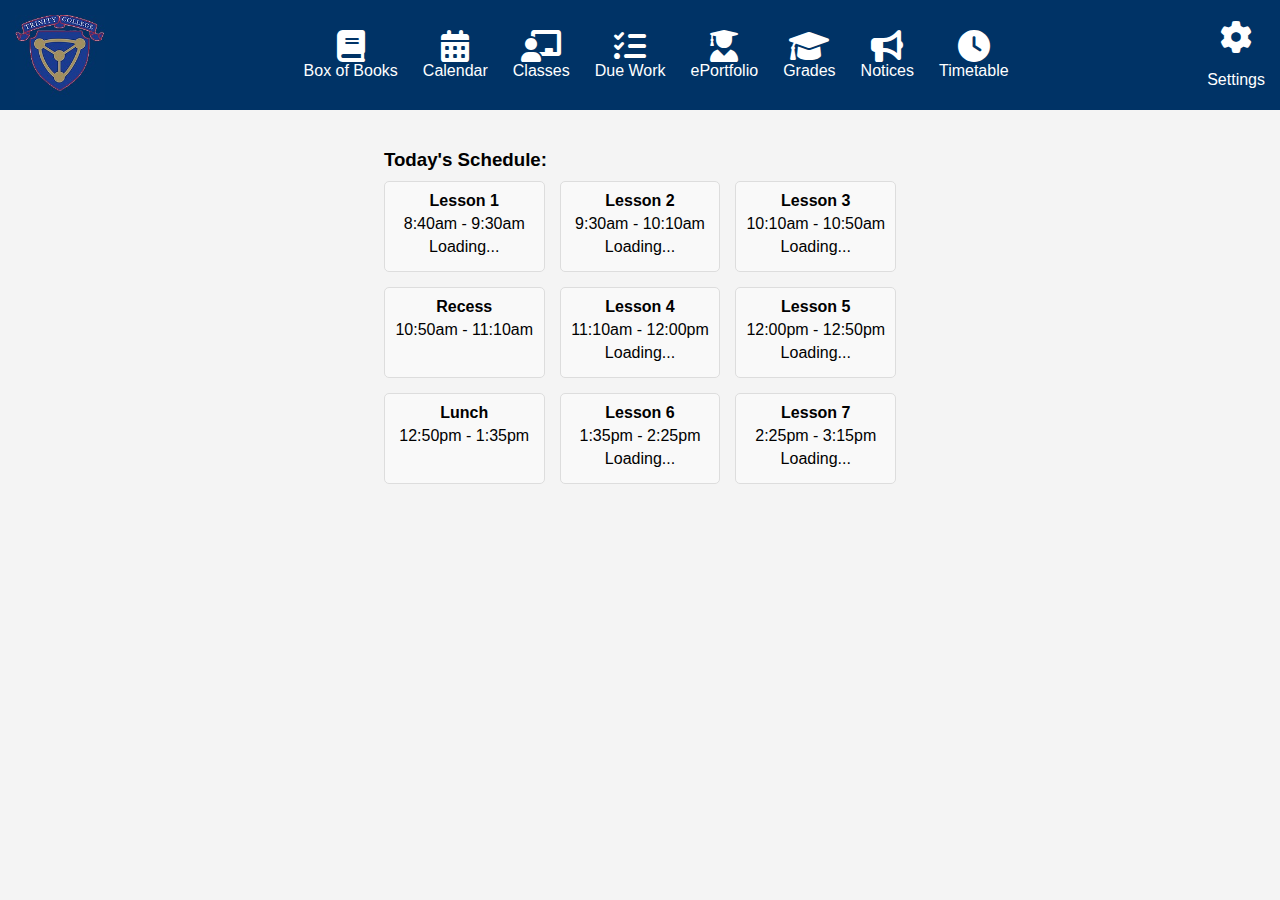
==== index.html @ 126a45ff "first commit" ====
<!DOCTYPE html>
<html lang="en">
<head>
    <meta charset="UTF-8">
    <meta name="viewport" content="width=device-width, initial-scale=1.0">
    <link rel="stylesheet" href="styles.css">
    <link rel="stylesheet" href="https://cdnjs.cloudflare.com/ajax/libs/font-awesome/6.0.0-beta3/css/all.min.css">
    <title>Schoolsquare</title>
</head>
<body>
    <header>
        <div class="logo">
            <a href="index.html">
                <img src="images/schoolbox-logo.jpg" alt="School Logo" style="width: 90px; height: auto; padding-top: 13px;">
            </a>
        </div>
        <nav>
            <ul>
                <li><a href="https://trinity-college.boxofbooks.io/auth/page/signin" target="_blank"><i class="fas fa-book fa-2x"></i><br>Box of Books</a></li>
                <li><a href="https://schoolbox.trinity.sa.edu.au/calendar/week" target="_blank"><i class="fas fa-calendar-alt fa-2x"></i><br>Calendar</a></li>
                <li><a href="https://schoolbox.trinity.sa.edu.au/learning/classes" target="_blank"><i class="fas fa-chalkboard-teacher fa-2x"></i><br>Classes</a></li>
                <li><a href="https://schoolbox.trinity.sa.edu.au/learning/due/" target="_blank"><i class="fas fa-tasks fa-2x"></i><br>Due Work</a></li>
                <li><a href="https://schoolbox.trinity.sa.edu.au/eportfolio/" target="_blank"><i class="fas fa-user-graduate fa-2x"></i><br>ePortfolio</a></li>
                <li><a href="https://schoolbox.trinity.sa.edu.au/learning/grades/" target="_blank"><i class="fas fa-graduation-cap fa-2x"></i><br>Grades</a></li>
                <li><a href="https://schoolbox.trinity.sa.edu.au/news" target="_blank"><i class="fas fa-bullhorn fa-2x"></i><br>Notices</a></li>
                <li><a href="https://schoolbox.trinity.sa.edu.au/timetable" target="_blank"><i class="fas fa-clock fa-2x"></i><br>Timetable</a></li>
            </ul>
        </nav>
        <div class="user-info">
            <a href="settings.html" class="settings-link" style="display: flex; flex-direction: column; align-items: center; text-decoration: none;">
                <i class="fas fa-cog fa-2x"></i>
                <br>Settings
            </a>
        </div>
    </header>
    <main>
        <section class="schedule">
            <h3>Today's Schedule:</h3>
            <div class="timetable">
                <div class="lesson" id="lesson1">
                    <h4>Lesson 1</h4>
                    <p>8:40am - 9:30am</p>
                    <p>Loading...</p>
                </div>
                <div class="lesson" id="lesson2">
                    <h4>Lesson 2</h4>
                    <p>9:30am - 10:10am</p>
                    <p>Loading...</p>
                </div>
                <div class="lesson" id="lesson3">
                    <h4>Lesson 3</h4>
                    <p>10:10am - 10:50am</p>
                    <p>Loading...</p>
                </div>
                <div class="lesson" id="recess">
                    <h4>Recess</h4>
                    <p>10:50am - 11:10am</p>
                </div>
                <div class="lesson" id="lesson4">
                    <h4>Lesson 4</h4>
                    <p>11:10am - 12:00pm</p>
                    <p>Loading...</p>
                </div>
                <div class="lesson" id="lesson5">
                    <h4>Lesson 5</h4>
                    <p>12:00pm - 12:50pm</p>
                    <p>Loading...</p>
                </div>
                <div class="lesson" id="lunch">
                    <h4>Lunch</h4>
                    <p>12:50pm - 1:35pm</p>
                </div>
                <div class="lesson" id="lesson6">
                    <h4>Lesson 6</h4>
                    <p>1:35pm - 2:25pm</p>
                    <p>Loading...</p>
                </div>
                <div class="lesson" id="lesson7">
                    <h4>Lesson 7</h4>
                    <p>2:25pm - 3:15pm</p>
                    <p>Loading...</p>
                </div>
            </div>
        </section>
    </main>
    <script src="main.js"></script>
</body>
</html>
---- styles.css ----
body {
    font-family: Arial, sans-serif;
    margin: 0;
    padding: 0;
    background-color: #f4f4f4;
}

header {
    background-color: #003366;
    color: white;
    padding: 10px 20px; /* Reduced padding for a smaller nav bar */
    display: flex;
    justify-content: space-between;
    align-items: center;
    height: 80px; /* Adjusted height of the nav bar */
}

.logo img {
    width: 90px;
    height: auto;
    padding-top: 13px;
}

nav ul {
    list-style-type: none;
    display: flex;
    flex-wrap: wrap;
    gap: 25px; /* Increased gap for better spacing between icons */
    padding: 0;
}

nav ul li {
    text-align: center;
    transition: transform 0.3s;
}

nav ul li:hover {
    transform: translateY(-5px);
}

nav ul li a {
    text-decoration: none;
    color: white;
    text-align: center;
}

nav ul li a:hover {
    color: #ffcc00; /* Change hover color */
}

.user-info {
    display: flex;
    align-items: center;
}

.user-info span {
    margin-right: 10px;
}

.settings-link {
    text-decoration: none;
    color: white;
    text-align: center;
    transition: transform 0.3s;
}

.settings-link:hover {
    transform: translateY(-5px);
    color: #ffcc00; /* Change hover color */
}

main {
    padding: 20px;
}

.schedule {
    margin-bottom: 20px;
}

.schedule h3 {
    margin-bottom: 10px;
}

.timetable {
    display: grid;
    grid-template-columns: repeat(3, 1fr);
    gap: 15px; /* Space between lessons */
}

.lesson {
    background-color: #f9f9f9;
    border: 1px solid #ddd;
    border-radius: 5px;
    padding: 10px;
    text-align: center;
    transition: background-color 0.3s;
}

.lesson h4 {
    margin: 0;
}

.lesson p {
    margin: 5px 0;
}

.lesson.highlight {
    background-color: #cceeff; /* Highlight color for current lesson */
    font-weight: bold; /* Make text bold */
}
.lesson:hover {
    background-color: #e7e7e7; /* Change background color on hover */
}

body {
    font-family: Arial, sans-serif;
    margin: 0;
    padding: 0;
    background-color: #f4f4f4;
}

header {
    background-color: #003366;
    color: white;
    padding: 15px;
    text-align: center;
}

main {
    display: flex;
    flex-direction: column;
    align-items: center; /* Center content horizontally */
    padding: 20px;
}

h2 {
    margin-top: 20px;
}

.form-group {
    margin-bottom: 15px;
}

label {
    font-weight: bold;
    display: block;
    margin-bottom: 5px;
}

input, select {
    padding: 10px;
    border: 1px solid #ddd;
    border-radius: 5px;
    width: 100%; /* Full width for inputs */
    max-width: 400px; /* Limit max width */
}

button {
    padding: 10px;
    background-color: #003366;
    color: white;
    border: none;
    border-radius: 5px;
    cursor: pointer;
    transition: background-color 0.3s;
}

button:hover {
    background-color: #004080;
}

.timetable-display {
    margin-top: 20px;
    background-color: #ffffff;
    padding: 15px;
    border-radius: 5px;
    box-shadow: 0 2px 10px rgba(0, 0, 0, 0.1);
}

.timetable-display p {
    margin: 0;
}
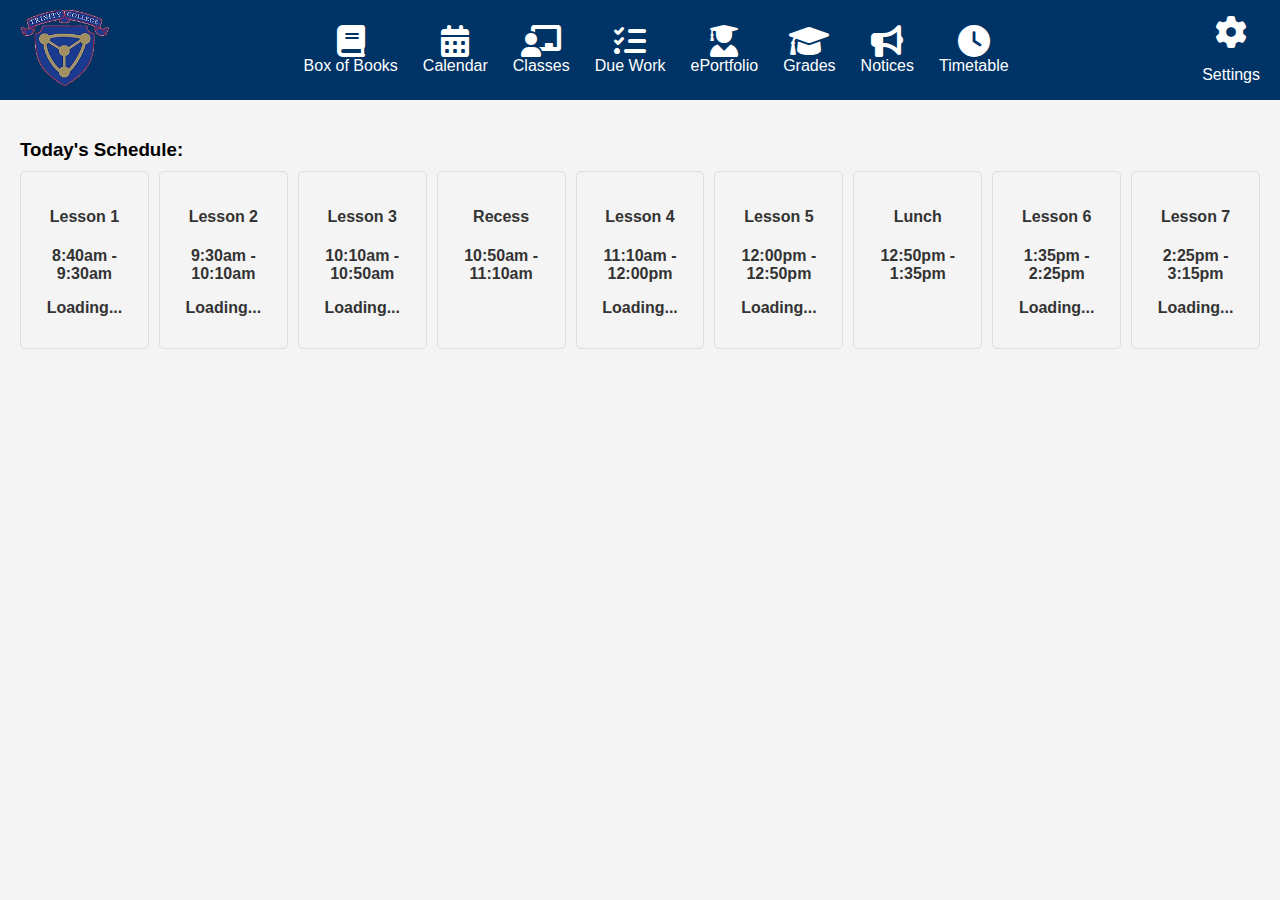
==== commit 74126297: "Version 0.1.0-alpha" ====
--- a/index.html
+++ b/index.html
@@ -5,7 +5,7 @@
     <meta name="viewport" content="width=device-width, initial-scale=1.0">
     <link rel="stylesheet" href="styles.css">
     <link rel="stylesheet" href="https://cdnjs.cloudflare.com/ajax/libs/font-awesome/6.0.0-beta3/css/all.min.css">
-    <title>Schoolsquare</title>
+    <title>Schoolbox</title>
 </head>
 <body>
     <header>
--- a/styles.css
+++ b/styles.css
@@ -8,11 +8,11 @@
 header {
     background-color: #003366;
     color: white;
-    padding: 10px 20px; /* Reduced padding for a smaller nav bar */
+    padding: 10px 20px;
     display: flex;
     justify-content: space-between;
     align-items: center;
-    height: 80px; /* Adjusted height of the nav bar */
+    height: 80px;
 }
 
 .logo img {
@@ -25,7 +25,7 @@
     list-style-type: none;
     display: flex;
     flex-wrap: wrap;
-    gap: 25px; /* Increased gap for better spacing between icons */
+    gap: 25px;
     padding: 0;
 }
 
@@ -45,7 +45,7 @@
 }
 
 nav ul li a:hover {
-    color: #ffcc00; /* Change hover color */
+    color: #ffcc00;
 }
 
 .user-info {
@@ -66,7 +66,7 @@
 
 .settings-link:hover {
     transform: translateY(-5px);
-    color: #ffcc00; /* Change hover color */
+    color: #ffcc00;
 }
 
 main {
@@ -82,101 +82,30 @@
 }
 
 .timetable {
-    display: grid;
-    grid-template-columns: repeat(3, 1fr);
-    gap: 15px; /* Space between lessons */
+    display: flex;
+    flex-wrap: nowrap; /* Ensure all items stay in one line */
+    gap: 10px;
 }
 
 .lesson {
-    background-color: #f9f9f9;
+    flex: 1; /* Allow boxes to grow and shrink equally */
     border: 1px solid #ddd;
     border-radius: 5px;
-    padding: 10px;
+    padding: 15px;
     text-align: center;
     transition: background-color 0.3s;
-}
-
-.lesson h4 {
-    margin: 0;
-}
-
-.lesson p {
-    margin: 5px 0;
+    color: #333;
+    font-weight: bold;
+    max-width: 120px; /* Adjust width to fit more boxes in a row */
 }
 
 .lesson.highlight {
-    background-color: #cceeff; /* Highlight color for current lesson */
-    font-weight: bold; /* Make text bold */
-}
-.lesson:hover {
-    background-color: #e7e7e7; /* Change background color on hover */
+    border: 2px solid #003366;
+    font-weight: bold;
+    background-color: #e6f7ff;
 }
 
-body {
-    font-family: Arial, sans-serif;
-    margin: 0;
-    padding: 0;
-    background-color: #f4f4f4;
-}
-
-header {
-    background-color: #003366;
-    color: white;
-    padding: 15px;
-    text-align: center;
-}
-
-main {
-    display: flex;
-    flex-direction: column;
-    align-items: center; /* Center content horizontally */
-    padding: 20px;
-}
-
-h2 {
-    margin-top: 20px;
-}
-
-.form-group {
-    margin-bottom: 15px;
-}
-
-label {
-    font-weight: bold;
-    display: block;
-    margin-bottom: 5px;
-}
-
-input, select {
-    padding: 10px;
-    border: 1px solid #ddd;
-    border-radius: 5px;
-    width: 100%; /* Full width for inputs */
-    max-width: 400px; /* Limit max width */
-}
-
-button {
-    padding: 10px;
-    background-color: #003366;
-    color: white;
-    border: none;
-    border-radius: 5px;
-    cursor: pointer;
-    transition: background-color 0.3s;
-}
-
-button:hover {
-    background-color: #004080;
-}
-
-.timetable-display {
-    margin-top: 20px;
-    background-color: #ffffff;
-    padding: 15px;
-    border-radius: 5px;
-    box-shadow: 0 2px 10px rgba(0, 0, 0, 0.1);
-}
-
-.timetable-display p {
-    margin: 0;
+.lesson:hover {
+    opacity: 0.8;
+    background-color: #e1e1e1;
 }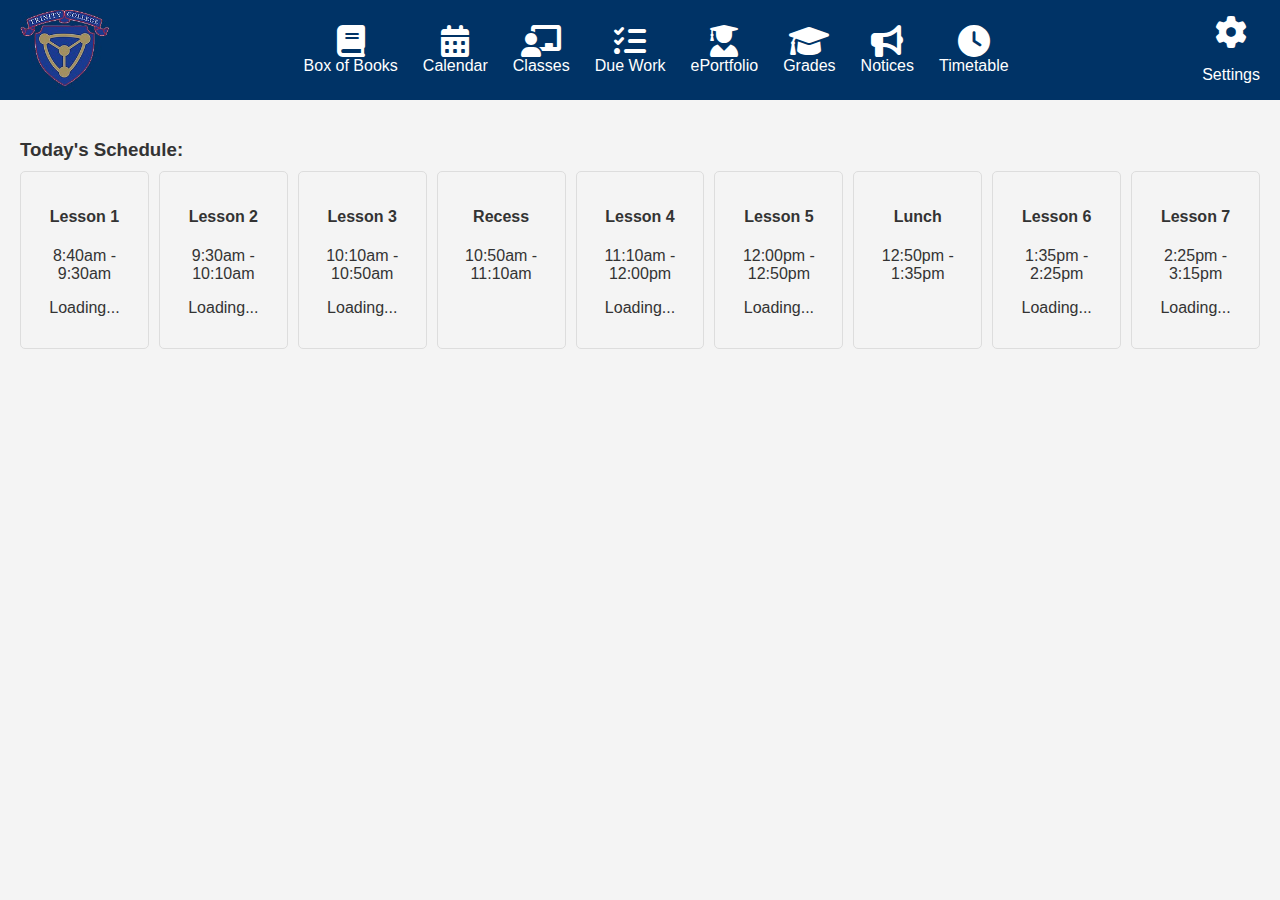
==== commit d54248d6: "this is a broken tutorial version" ====
--- a/index.html
+++ b/index.html
@@ -6,6 +6,7 @@
     <link rel="stylesheet" href="styles.css">
     <link rel="stylesheet" href="https://cdnjs.cloudflare.com/ajax/libs/font-awesome/6.0.0-beta3/css/all.min.css">
     <title>Schoolbox</title>
+    <link rel="icon" href="images/schoolbox-logo.png" type="image/x-icon">
 </head>
 <body>
     <header>
--- a/styles.css
+++ b/styles.css
@@ -1,8 +1,10 @@
+/* General Styles */
 body {
     font-family: Arial, sans-serif;
     margin: 0;
     padding: 0;
     background-color: #f4f4f4;
+    color: #333;
 }
 
 header {
@@ -83,29 +85,128 @@
 
 .timetable {
     display: flex;
-    flex-wrap: nowrap; /* Ensure all items stay in one line */
+    flex-wrap: nowrap;
     gap: 10px;
 }
 
 .lesson {
-    flex: 1; /* Allow boxes to grow and shrink equally */
+    flex: 1;
     border: 1px solid #ddd;
     border-radius: 5px;
     padding: 15px;
     text-align: center;
     transition: background-color 0.3s;
-    color: #333;
-    font-weight: bold;
-    max-width: 120px; /* Adjust width to fit more boxes in a row */
+    max-width: 120px;
+    position: relative;
 }
 
 .lesson.highlight {
     border: 2px solid #003366;
     font-weight: bold;
-    background-color: #e6f7ff;
 }
 
 .lesson:hover {
     opacity: 0.8;
-    background-color: #e1e1e1;
+}
+
+/* Modal Styles */
+.modal {
+    display: block; /* Always show for testing */
+    position: fixed;
+    z-index: 1;
+    left: 0;
+    top: 0;
+    width: 100%;
+    height: 100%;
+    overflow: auto;
+    background-color: rgba(0,0,0,0.4);
+    padding-top: 60px;
+    animation: fadeIn 0.5s;
+}
+
+.modal-content {
+    background-color: #fefefe;
+    margin: 5% auto;
+    padding: 20px;
+    border: 1px solid #888;
+    width: 80%;
+    max-width: 600px;
+    position: relative;
+    border-radius: 10px;
+    box-shadow: 0 5px 15px rgba(0,0,0,0.3);
+}
+
+.close-button {
+    color: #aaa;
+    float: right;
+    font-size: 28px;
+    font-weight: bold;
+    transition: color 0.3s;
+}
+
+.close-button:hover,
+.close-button:focus {
+    color: black;
+    cursor: pointer;
+}
+
+.step {
+    display: none;
+    opacity: 0;
+    animation: fadeIn 0.5s forwards;
+}
+
+.step.active {
+    display: block;
+    opacity: 1;
+}
+
+.modal-footer {
+    text-align: center;
+    margin-top: 20px;
+}
+
+.modal-footer button {
+    padding: 10px 20px;
+    margin: 5px;
+    border: none;
+    border-radius: 5px;
+    cursor: pointer;
+    transition: background-color 0.3s, transform 0.3s;
+}
+
+#prevButton {
+    color: white;
+}
+
+#nextButton {
+    background-color: #003366;
+    color: white;
+}
+
+#prevButton:hover, #nextButton:hover {
+    transform: scale(1.05);
+}
+
+#stepCounter {
+    margin-top: 10px;
+    font-size: 16px;
+}
+
+/* Image Styling */
+.step img {
+    max-width: 100%;
+    height: auto;
+    border-radius: 5px;
+    margin-top: 10px;
+    box-shadow: 0 4px 8px rgba(0,0,0,0.2);
+}
+
+@keyframes fadeIn {
+    from {
+        opacity: 0;
+    }
+    to {
+        opacity: 1;
+    }
 }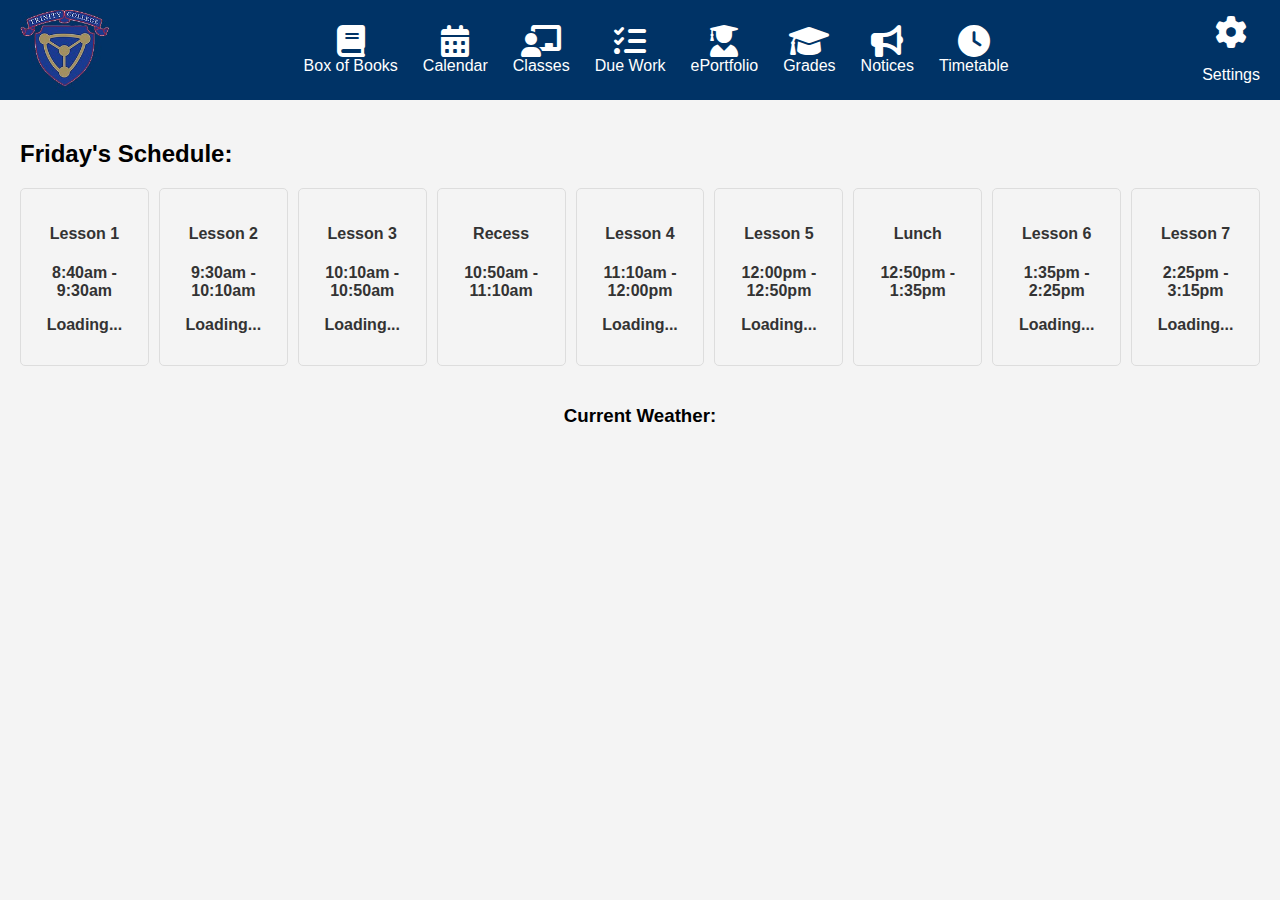
==== commit 084340c4: "Version 0.2.0-alpha" ====
--- a/index.html
+++ b/index.html
@@ -6,7 +6,6 @@
     <link rel="stylesheet" href="styles.css">
     <link rel="stylesheet" href="https://cdnjs.cloudflare.com/ajax/libs/font-awesome/6.0.0-beta3/css/all.min.css">
     <title>Schoolbox</title>
-    <link rel="icon" href="images/schoolbox-logo.png" type="image/x-icon">
 </head>
 <body>
     <header>
@@ -36,7 +35,13 @@
     </header>
     <main>
         <section class="schedule">
-            <h3>Today's Schedule:</h3>
+            <h2 id="schedule-title">Loading Date...</h3>
+            <script>
+            const scheduleTitle = document.getElementById('schedule-title');
+            const today = new Date();
+            const options = { weekday: 'long' };
+            scheduleTitle.textContent = `${today.toLocaleDateString(undefined, options)}'s Schedule:`;
+            </script>
             <div class="timetable">
                 <div class="lesson" id="lesson1">
                     <h4>Lesson 1</h4>
@@ -83,6 +88,12 @@
                 </div>
             </div>
         </section>
+        <section class="weather-widget" style="text-align: center;">
+            <h3>Current Weather:</h3>
+            <div id="weather" style="display: inline-block;"></div>
+            <iframe src="https://cdnres.willyweather.com.au/widget/loadView.html?id=76673" width="210" height="228" frameborder="0" scrolling="no"></iframe>
+            <a style="z-index: 1; height: 20px; margin: -20px 0 0 0; display: block; text-indent: -9999em; position: relative; pointer-events: none;" href="https://www.willyweather.com.au/sa/barossa/evanston-south.html" rel="nofollow">weather for Evanston South</a>
+        </section>
     </main>
     <script src="main.js"></script>
 </body>
--- a/styles.css
+++ b/styles.css
@@ -1,10 +1,8 @@
-/* General Styles */
 body {
     font-family: Arial, sans-serif;
     margin: 0;
     padding: 0;
     background-color: #f4f4f4;
-    color: #333;
 }
 
 header {
@@ -15,6 +13,13 @@
     justify-content: space-between;
     align-items: center;
     height: 80px;
+}
+
+main {
+    display: flex;
+    flex-direction: column;
+    align-items: center; /* Center content horizontally */
+    padding: 20px;
 }
 
 .logo img {
@@ -71,10 +76,6 @@
     color: #ffcc00;
 }
 
-main {
-    padding: 20px;
-}
-
 .schedule {
     margin-bottom: 20px;
 }
@@ -85,128 +86,81 @@
 
 .timetable {
     display: flex;
-    flex-wrap: nowrap;
+    flex-wrap: nowrap; /* Ensure all items stay in one line */
     gap: 10px;
 }
 
 .lesson {
-    flex: 1;
+    flex: 1; /* Allow boxes to grow and shrink equally */
     border: 1px solid #ddd;
     border-radius: 5px;
     padding: 15px;
     text-align: center;
     transition: background-color 0.3s;
-    max-width: 120px;
-    position: relative;
+    color: #333;
+    font-weight: bold;
+    max-width: 120px; /* Adjust width to fit more boxes in a row */
 }
 
 .lesson.highlight {
     border: 2px solid #003366;
     font-weight: bold;
+    background-color: #e6f7ff;
 }
 
 .lesson:hover {
-    opacity: 0.8;
+    background-color: #e7e7e7; /* Change background color on hover */
+    transform: scale(1.02); /* Slightly scale up the lesson card on hover */
+    box-shadow: 0 4px 8px rgba(0, 0, 0, 0.2); /* Add shadow effect */
+    transition: transform 0.3s, background-color 0.3s, box-shadow 0.3s; /* Smooth transition */
 }
 
-/* Modal Styles */
-.modal {
-    display: block; /* Always show for testing */
-    position: fixed;
-    z-index: 1;
-    left: 0;
-    top: 0;
-    width: 100%;
-    height: 100%;
-    overflow: auto;
-    background-color: rgba(0,0,0,0.4);
-    padding-top: 60px;
-    animation: fadeIn 0.5s;
+input, select {
+    padding: 10px;
+    border: 1px solid #ddd;
+    border-radius: 5px;
+    width: 100%; /* Full width for inputs */
 }
 
-.modal-content {
-    background-color: #fefefe;
-    margin: 5% auto;
-    padding: 20px;
-    border: 1px solid #888;
-    width: 80%;
-    max-width: 600px;
-    position: relative;
-    border-radius: 10px;
-    box-shadow: 0 5px 15px rgba(0,0,0,0.3);
+.form-group {
+    margin-bottom: 15px;
+    width: 100%;
+    max-width: 400px; /* Limit max width */
 }
 
-.close-button {
-    color: #aaa;
-    float: right;
-    font-size: 28px;
+label {
     font-weight: bold;
-    transition: color 0.3s;
+    display: block;
+    margin-bottom: 5px;
 }
 
-.close-button:hover,
-.close-button:focus {
-    color: black;
-    cursor: pointer;
-}
-
-.step {
-    display: none;
-    opacity: 0;
-    animation: fadeIn 0.5s forwards;
-}
-
-.step.active {
-    display: block;
-    opacity: 1;
-}
-
-.modal-footer {
-    text-align: center;
+h2 {
     margin-top: 20px;
 }
 
-.modal-footer button {
-    padding: 10px 20px;
-    margin: 5px;
+button {
+    padding: 10px;
+    background-color: #003366;
+    color: white;
     border: none;
     border-radius: 5px;
     cursor: pointer;
-    transition: background-color 0.3s, transform 0.3s;
+    transition: background-color 0.3s;
+    width: 100%; /* Full width for button */
 }
 
-#prevButton {
-    color: white;
+button:hover {
+    background-color: #004080;
 }
 
-#nextButton {
-    background-color: #003366;
-    color: white;
+.timetable-display {
+    margin-top: 20px;
+    background-color: #ffffff;
+    padding: 15px;
+    border-radius: 5px;
+    box-shadow: 0 2px 10px rgba(0, 0, 0, 0.1);
 }
 
-#prevButton:hover, #nextButton:hover {
-    transform: scale(1.05);
-}
-
-#stepCounter {
-    margin-top: 10px;
-    font-size: 16px;
-}
-
-/* Image Styling */
-.step img {
-    max-width: 100%;
-    height: auto;
-    border-radius: 5px;
-    margin-top: 10px;
-    box-shadow: 0 4px 8px rgba(0,0,0,0.2);
-}
-
-@keyframes fadeIn {
-    from {
-        opacity: 0;
-    }
-    to {
-        opacity: 1;
-    }
+.timetable-display p {
+    margin: 0;
 }